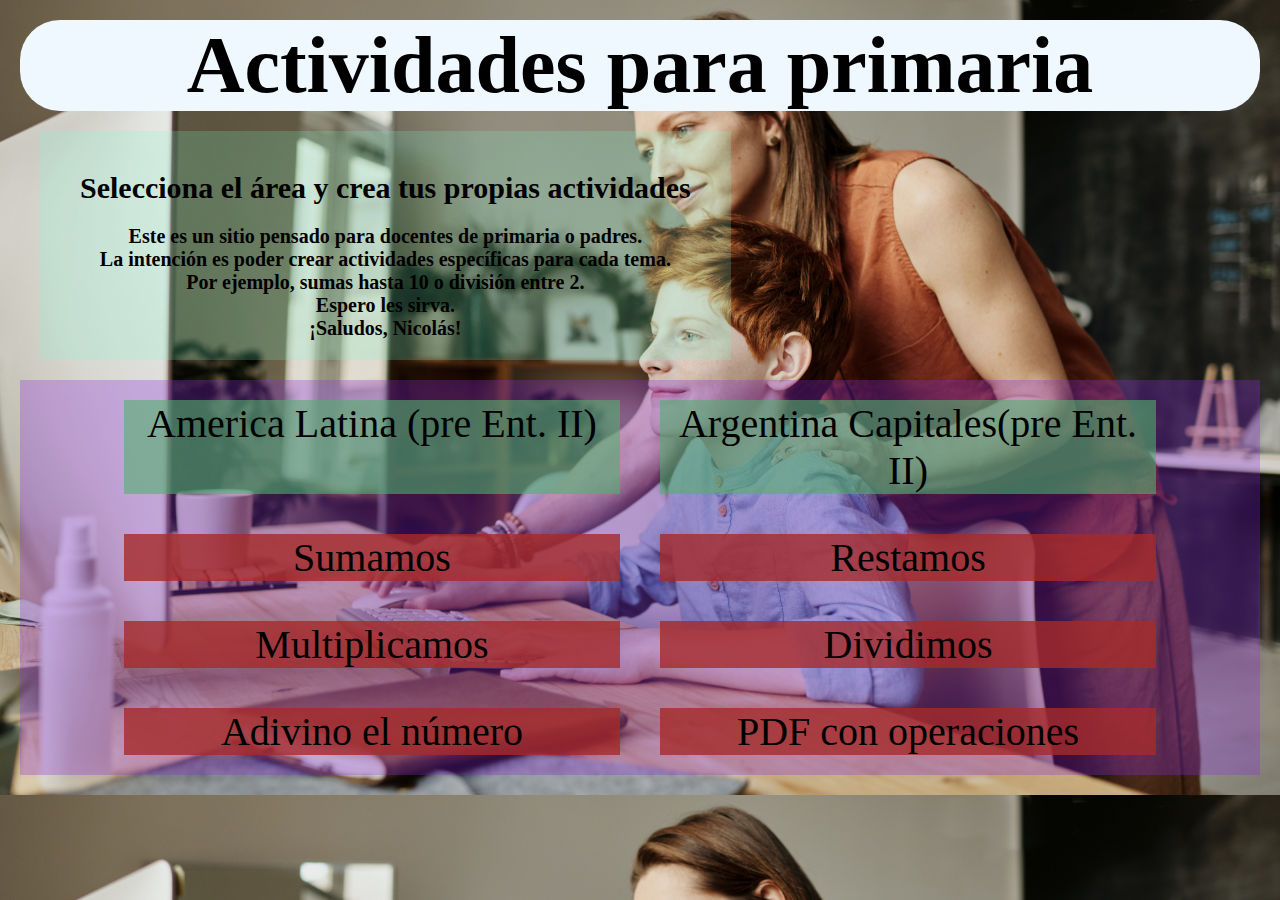
==== index.html @ de6ea2d6 "Segunda Pre entrega Coderhouse" ====
<!DOCTYPE html>
<html lang="es">
<head>

    <meta charset="UTF-8">
    <meta name="viewport" content="width=device-width, initial-scale=1.0">
    
    <link rel="stylesheet" href="estilo.css" class="css">
    <link rel="stylesheet" href="./asset/img/Logo NM cuadrado.png" class="favicon">

    <title>Pre-Entrega-II-Melgar</title>

</head>


<body>
    
    <!-- Después ver el nav -->

    <h1>Actividades para primaria</h1>
   

    <div class="descripcion"> 
    <h2>Selecciona el área y crea tus propias actividades</h2>
    <p>Este es un sitio pensado para docentes de primaria 
        o padres. <br>
        La intención es poder crear actividades específicas para cada tema. <br>
        Por ejemplo, sumas hasta 10 o división entre 2. <br>
        Espero les sirva.  <br>
        ¡Saludos, Nicolás!
    </p>    
    </div>

    <div class="matematicas">
        <div class="americaLatina"><a href="./asset/pages/americaSur.html" target="_blank">America Latina (pre Ent. II)</a></div>
        <!-- <div class="argentina"><a href="./asset/pages/argentina.html" target="_blank">Argentina (pre Ent. II)</a></div> -->
        <div class="argentina"><a href="./asset/pages/argentinaCapitales.html" target="_blank">Argentina Capitales(pre Ent. II)</a></div>
        <div class="suma"><a href="./asset/pages/suma.html" target="_blank">Sumamos</a></div>
        <div class="resta"><a href="./asset/pages/resta.html" target="_blank">Restamos</a></div>
        <div class="multiplicacion"><a href="./asset/pages/multiplicacion.html" target="_blank">Multiplicamos</a></div>
        <div class="division"><a href="./asset/pages/divison.html"  target="_blank">Dividimos</a></div>
        <div class="adivino"> <a href="./asset/pages/adivinar_numero.html" target="_blank">Adivino el número</a></div>
        <div class="PDF"> <a href="./asset/pages/PDFoperaciones.html" target="_blank">PDF con operaciones</a></div>
    </div>


</body>
</html>
---- estilo.css ----
/**/
*{
    margin: 0;
    padding: 0;
    box-sizing: border-box;
}

html{
    font-size: 20px;
}

body{
    padding: 1rem;
    background-image: url(./asset/img/Madre-hijo.jpg);
    background-size: cover;
}

h1{
    font-size: 4rem;
    text-align: center;
    color: black;
    background-color: aliceblue;
    border-radius: 2rem;
}

h2{
    margin: 1rem;
    font-weight: bolder;
}

.descripcion{
    margin: 1rem;
    background-color: rgba(127, 255, 212, .2);
    padding: 1rem;
    display: inline-block;
    text-align: center;
}

p{
    font-weight: bold;
}

.matematicas{
    background-color: rgba(138, 43, 226, .3);
    display: flex;
    flex-direction: row;
    flex-wrap: wrap;
    justify-content: center;

}

a{
    text-decoration: none;
    color: black;
    font-size: 2rem;
}

a:hover{
    color: aliceblue;
}
.suma, .resta, .multiplicacion, .division, .adivino, .PDF{
    flex-basis: 40%;
    background-color: rgba(165, 42, 42, .8);
    margin: 1rem 1rem;
    text-align: center;
}

.americaLatina, .argentina{
    flex-basis: 40%;
    background-color: rgba(83, 175, 110, 0.6);
    margin: 1rem 1rem;
    text-align: center;
}

.saludo{
    position: absolute;
    background-color: rgba(240, 248, 255, .2);
    bottom: 1rem;
    left: 15rem;
}
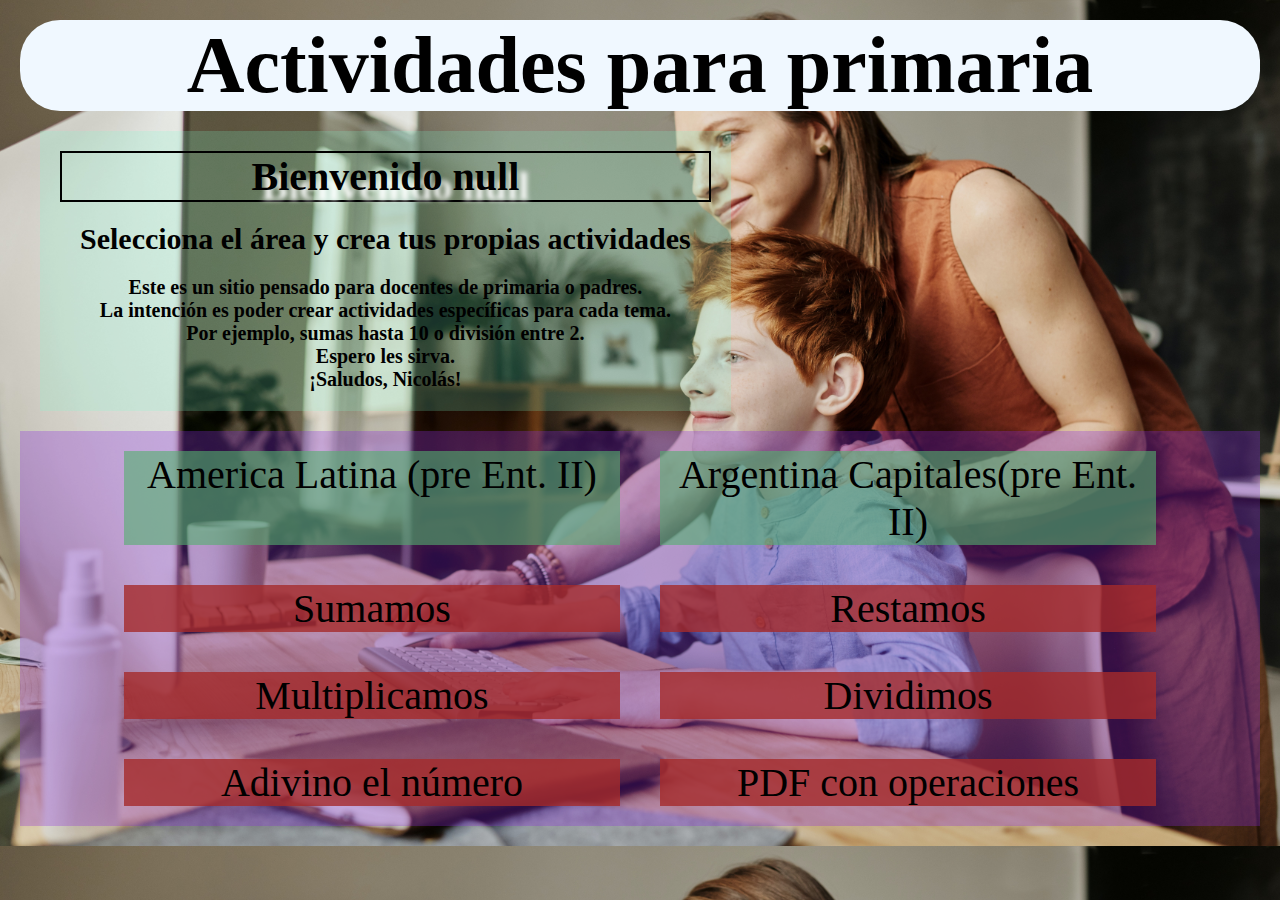
==== commit 3ec2fd6f: "DOM-Modificación para ingresar nombre" ====
--- a/index.html
+++ b/index.html
@@ -21,6 +21,7 @@
    
 
     <div class="descripcion"> 
+    <p id="nombreAlumnoContenedor">Bienvenido </p>
     <h2>Selecciona el área y crea tus propias actividades</h2>
     <p>Este es un sitio pensado para docentes de primaria 
         o padres. <br>
@@ -44,5 +45,7 @@
     </div>
 
 
+    <!-- Esto le pide el nombre, pero tiene que estar al final, si lo pongo al principio no lo carga -->
+    <script src="main.js"></script>
 </body>
 </html>--- a/estilo.css
+++ b/estilo.css
@@ -15,6 +15,11 @@
     background-size: cover;
 }
 
+#nombreAlumnoContenedor{
+    font-size: 2rem;
+    border: 2px solid black;
+    text-shadow: 10px 10px 5px white;
+}
 h1{
     font-size: 4rem;
     text-align: center;
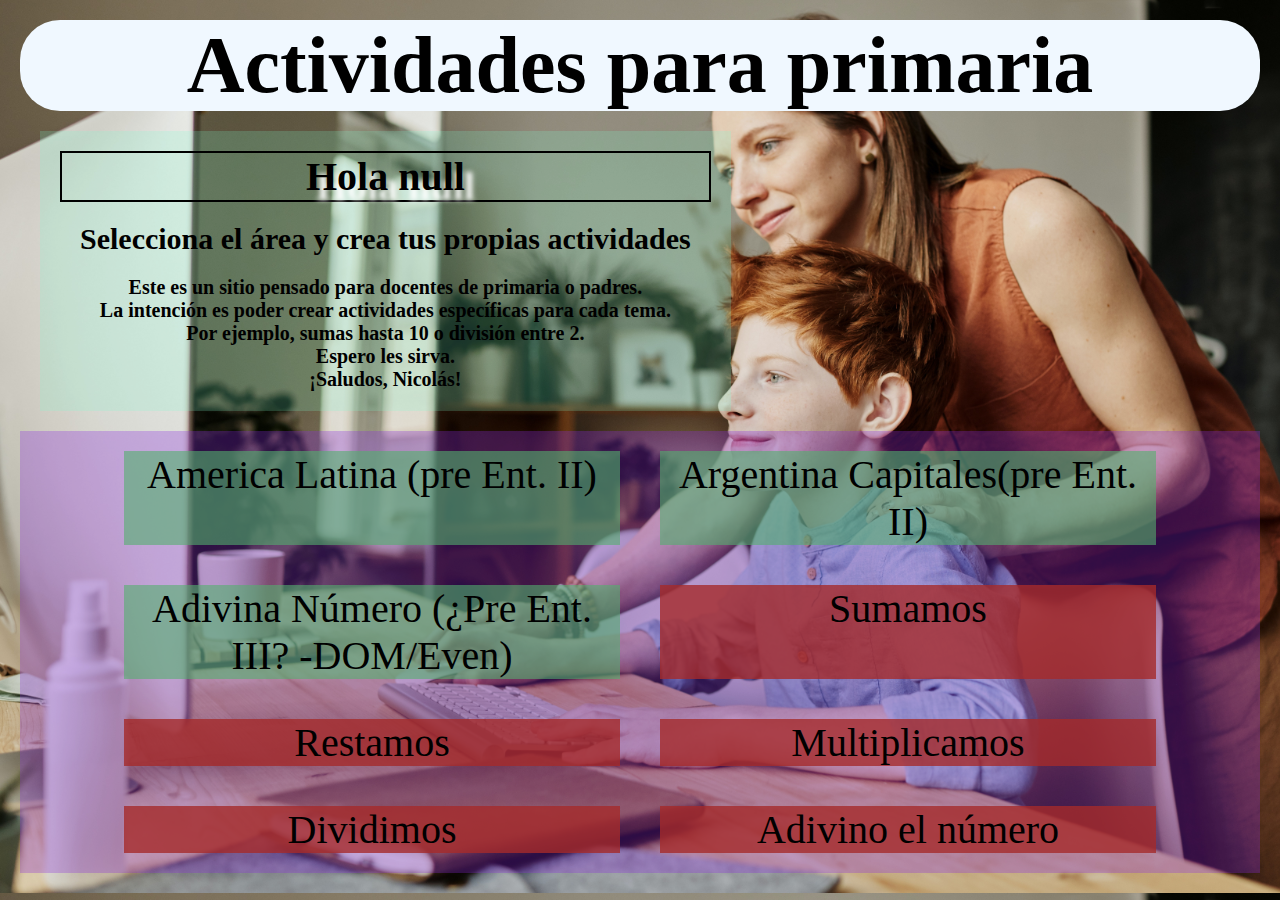
==== commit 1d0882b9: "sumando el adivinador con DOM y evenlistener" ====
--- a/index.html
+++ b/index.html
@@ -21,7 +21,7 @@
    
 
     <div class="descripcion"> 
-    <p id="nombreAlumnoContenedor">Bienvenido </p>
+    <p id="nombreAlumnoContenedor">Hola </p>
     <h2>Selecciona el área y crea tus propias actividades</h2>
     <p>Este es un sitio pensado para docentes de primaria 
         o padres. <br>
@@ -36,12 +36,13 @@
         <div class="americaLatina"><a href="./asset/pages/americaSur.html" target="_blank">America Latina (pre Ent. II)</a></div>
         <!-- <div class="argentina"><a href="./asset/pages/argentina.html" target="_blank">Argentina (pre Ent. II)</a></div> -->
         <div class="argentina"><a href="./asset/pages/argentinaCapitales.html" target="_blank">Argentina Capitales(pre Ent. II)</a></div>
+        <div class="adivinoNumero"><a href="./asset/pages/adivina_Num.html" target="_blank">Adivina Número (¿Pre Ent. III? -DOM/Even)</a></div>
         <div class="suma"><a href="./asset/pages/suma.html" target="_blank">Sumamos</a></div>
         <div class="resta"><a href="./asset/pages/resta.html" target="_blank">Restamos</a></div>
         <div class="multiplicacion"><a href="./asset/pages/multiplicacion.html" target="_blank">Multiplicamos</a></div>
         <div class="division"><a href="./asset/pages/divison.html"  target="_blank">Dividimos</a></div>
         <div class="adivino"> <a href="./asset/pages/adivinar_numero.html" target="_blank">Adivino el número</a></div>
-        <div class="PDF"> <a href="./asset/pages/PDFoperaciones.html" target="_blank">PDF con operaciones</a></div>
+        <!-- <div class="PDF"> <a href="./asset/pages/PDFoperaciones.html" target="_blank">PDF con operaciones</a></div> -->
     </div>
 
 
--- a/estilo.css
+++ b/estilo.css
@@ -13,9 +13,18 @@
     padding: 1rem;
     background-image: url(./asset/img/Madre-hijo.jpg);
     background-size: cover;
+    
 }
 
+
+body #back-blanco{
+    background-color: white; 
+}
+
+
+
 #nombreAlumnoContenedor{
+    
     font-size: 2rem;
     border: 2px solid black;
     text-shadow: 10px 10px 5px white;
@@ -70,7 +79,7 @@
     text-align: center;
 }
 
-.americaLatina, .argentina{
+.americaLatina, .argentina, .adivinoNumero{
     flex-basis: 40%;
     background-color: rgba(83, 175, 110, 0.6);
     margin: 1rem 1rem;
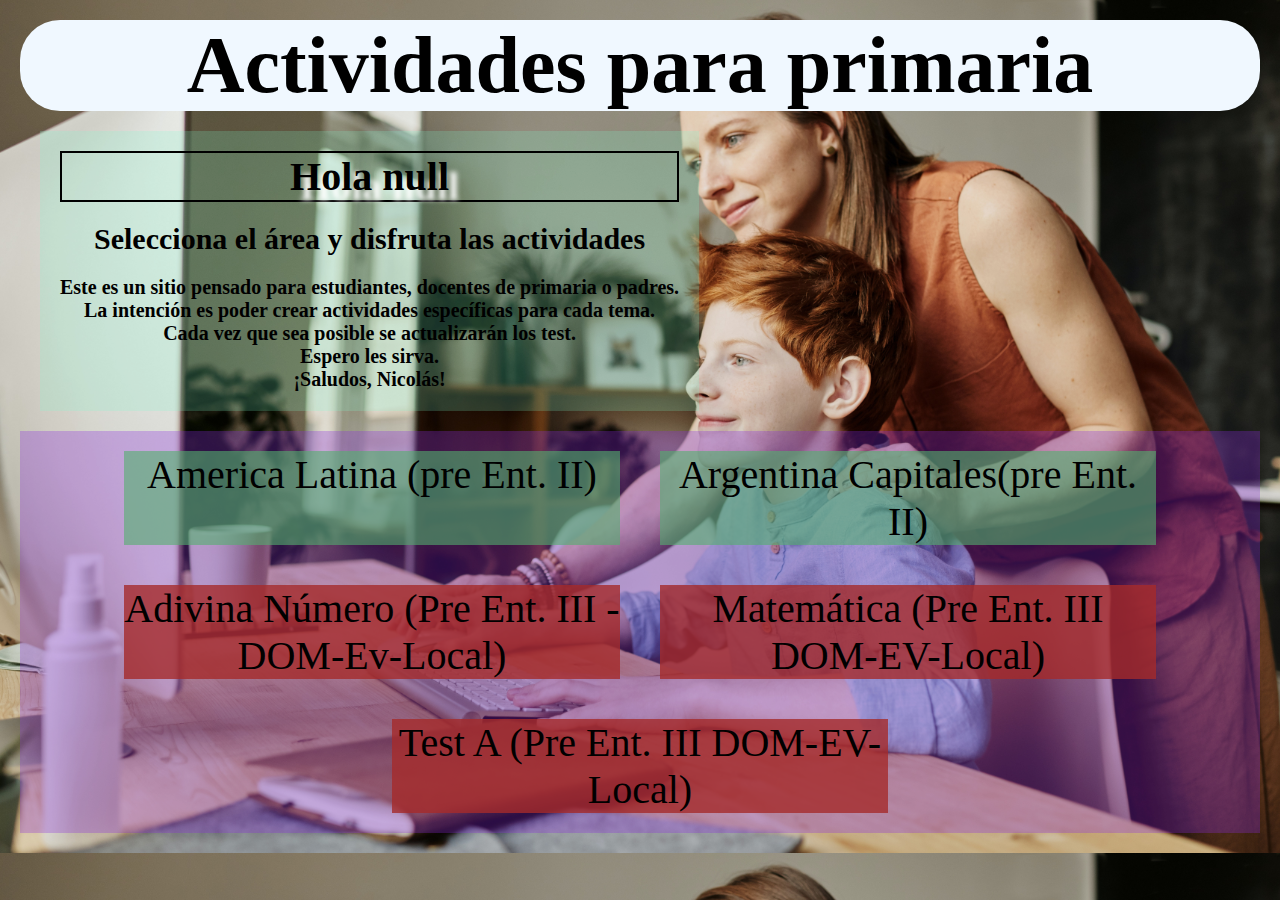
==== commit c6c5e2c0: "Armando pre entrega III" ====
--- a/index.html
+++ b/index.html
@@ -1,48 +1,40 @@
 <!DOCTYPE html>
 <html lang="es">
 <head>
-
     <meta charset="UTF-8">
     <meta name="viewport" content="width=device-width, initial-scale=1.0">
-    
-    <link rel="stylesheet" href="estilo.css" class="css">
+    <link rel="stylesheet" href="./asset/css/estilo.css" class="css">
     <link rel="stylesheet" href="./asset/img/Logo NM cuadrado.png" class="favicon">
-
-    <title>Pre-Entrega-II-Melgar</title>
-
+    <title>Pre-Entrega-III-Melgar</title>
 </head>
 
+<body>
 
-<body>
-    
     <!-- Después ver el nav -->
 
     <h1>Actividades para primaria</h1>
-   
-
-    <div class="descripcion"> 
-    <p id="nombreAlumnoContenedor">Hola </p>
-    <h2>Selecciona el área y crea tus propias actividades</h2>
-    <p>Este es un sitio pensado para docentes de primaria 
-        o padres. <br>
-        La intención es poder crear actividades específicas para cada tema. <br>
-        Por ejemplo, sumas hasta 10 o división entre 2. <br>
-        Espero les sirva.  <br>
-        ¡Saludos, Nicolás!
-    </p>    
+    <!-- Descripción en la página -->
+    <div class="descripcion">
+        <p id="nombreAlumnoContenedor">Hola </p>
+        <h2>Selecciona el área y disfruta las actividades</h2>
+        <p>Este es un sitio pensado para estudiantes, docentes de primaria
+            o padres. <br>
+            La intención es poder crear actividades específicas para cada tema. <br>
+            Cada vez que sea posible se actualizarán los test. <br>
+            Espero les sirva. <br>
+            ¡Saludos, Nicolás!
+        </p>
     </div>
 
     <div class="matematicas">
-        <div class="americaLatina"><a href="./asset/pages/americaSur.html" target="_blank">America Latina (pre Ent. II)</a></div>
-        <!-- <div class="argentina"><a href="./asset/pages/argentina.html" target="_blank">Argentina (pre Ent. II)</a></div> -->
-        <div class="argentina"><a href="./asset/pages/argentinaCapitales.html" target="_blank">Argentina Capitales(pre Ent. II)</a></div>
-        <div class="adivinoNumero"><a href="./asset/pages/adivina_Num.html" target="_blank">Adivina Número (¿Pre Ent. III? -DOM/Even)</a></div>
-        <div class="suma"><a href="./asset/pages/suma.html" target="_blank">Sumamos</a></div>
-        <div class="resta"><a href="./asset/pages/resta.html" target="_blank">Restamos</a></div>
-        <div class="multiplicacion"><a href="./asset/pages/multiplicacion.html" target="_blank">Multiplicamos</a></div>
-        <div class="division"><a href="./asset/pages/divison.html"  target="_blank">Dividimos</a></div>
-        <div class="adivino"> <a href="./asset/pages/adivinar_numero.html" target="_blank">Adivino el número</a></div>
-        <!-- <div class="PDF"> <a href="./asset/pages/PDFoperaciones.html" target="_blank">PDF con operaciones</a></div> -->
+        <div class="americaLatina"><a href="./asset/pages/americaSur.html" target="_blank">America Latina (pre Ent.
+                II)</a></div>
+        <div class="argentina"><a href="./asset/pages/argentinaCapitales.html" target="_blank">Argentina Capitales(pre
+                Ent. II)</a></div>
+        <div class="adivinoNumero"><a href="./asset/pages/adivina_Num.html" target="_blank">Adivina Número (Pre Ent.
+                III -DOM-Ev-Local)</a></div>
+        <div class="matematica"><a href="./asset/pages/matematica.html" target="_blank">Matemática (Pre Ent. III DOM-EV-Local)</a></div>
+        <div class="culturaGeneral"><a href="./asset/pages/testA.html" target="_blank">Test A (Pre Ent. III DOM-EV-Local)</a></div>
     </div>
 
 
--- a/asset/css/estilo.css
+++ b/asset/css/estilo.css
@@ -0,0 +1,87 @@
+/**/
+*{
+    margin: 0;
+    padding: 0;
+    box-sizing: border-box;
+}
+
+html{
+    font-size: 20px;
+}
+
+body{
+    padding: 1rem;
+    background-image: url(../img/Madre-hijo.jpg);
+    background-size: cover;
+    
+}
+
+#nombreAlumnoContenedor{
+    
+    font-size: 2rem;
+    border: 2px solid black;
+    text-shadow: 10px 10px 5px white;
+}
+h1{
+    font-size: 4rem;
+    text-align: center;
+    color: black;
+    background-color: aliceblue;
+    border-radius: 2rem;
+}
+
+h2{
+    margin: 1rem;
+    font-weight: bolder;
+}
+
+.descripcion{
+    margin: 1rem;
+    background-color: rgba(127, 255, 212, .2);
+    padding: 1rem;
+    display: inline-block;
+    text-align: center;
+}
+
+p{
+    font-weight: bold;
+}
+
+.matematicas{
+    background-color: rgba(138, 43, 226, .3);
+    display: flex;
+    flex-direction: row;
+    flex-wrap: wrap;
+    justify-content: center;
+
+}
+
+a{
+    text-decoration: none;
+    color: black;
+    font-size: 2rem;
+}
+
+a:hover{
+    color: aliceblue;
+}
+.matematica, .adivinoNumero, .culturaGeneral{
+    flex-basis: 40%;
+    background-color: rgba(165, 42, 42, .8);
+    margin: 1rem 1rem;
+    text-align: center;
+}
+
+.americaLatina, .argentina{
+    flex-basis: 40%;
+    background-color: rgba(83, 175, 110, 0.6);
+    margin: 1rem 1rem;
+    text-align: center;
+}
+
+.saludo{
+    position: absolute;
+    background-color: rgba(240, 248, 255, .2);
+    bottom: 1rem;
+    left: 15rem;
+}
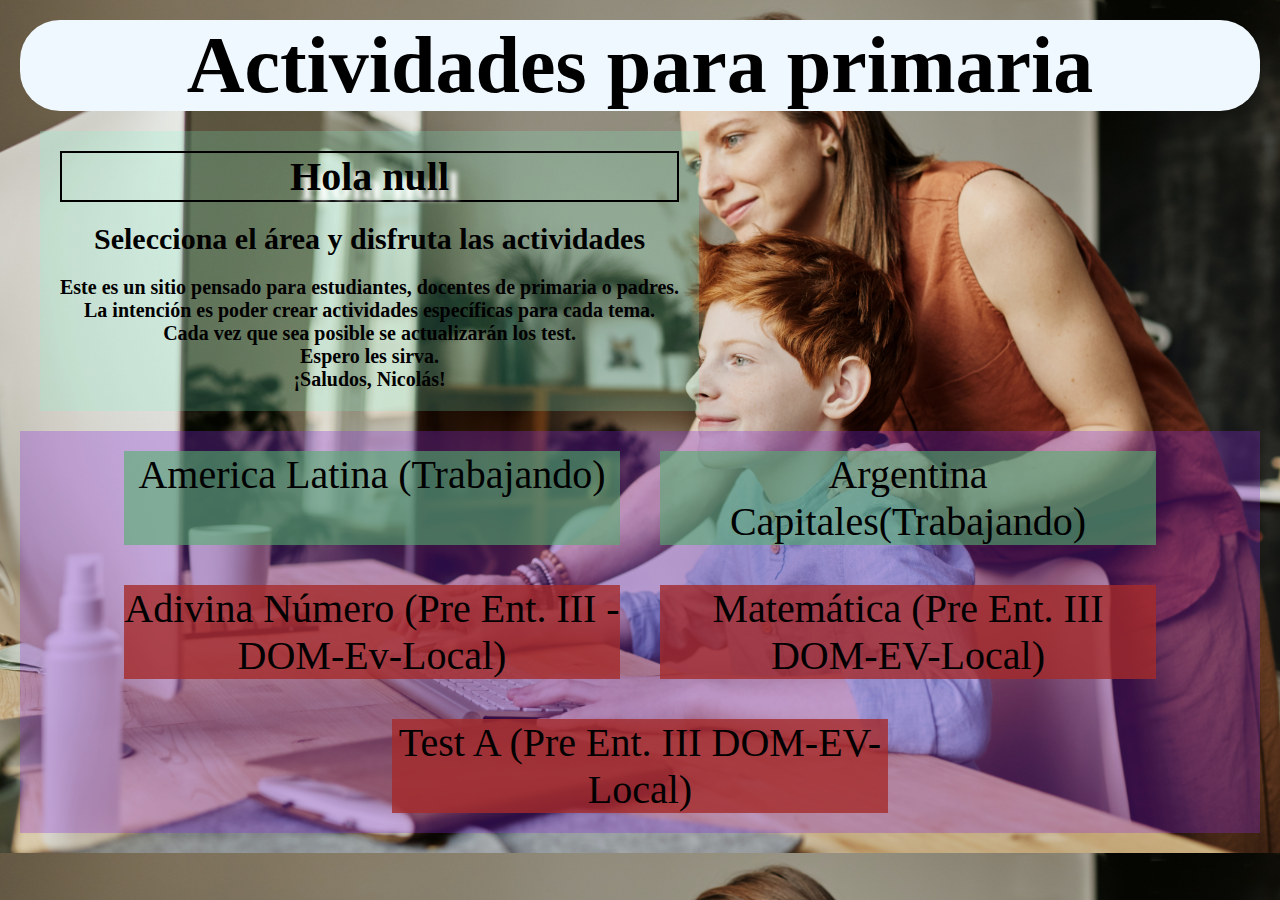
==== commit 39bdb373: "Queriendo agregar el div al dom en matematica" ====
--- a/index.html
+++ b/index.html
@@ -27,10 +27,8 @@
     </div>
 
     <div class="matematicas">
-        <div class="americaLatina"><a href="./asset/pages/americaSur.html" target="_blank">America Latina (pre Ent.
-                II)</a></div>
-        <div class="argentina"><a href="./asset/pages/argentinaCapitales.html" target="_blank">Argentina Capitales(pre
-                Ent. II)</a></div>
+        <div class="americaLatina"><a href="./asset/pages/americaSur.html" target="_blank">America Latina (Trabajando)</a></div>
+        <div class="argentina"><a href="./asset/pages/argentinaCapitales.html" target="_blank">Argentina Capitales(Trabajando)</a></div>
         <div class="adivinoNumero"><a href="./asset/pages/adivina_Num.html" target="_blank">Adivina Número (Pre Ent.
                 III -DOM-Ev-Local)</a></div>
         <div class="matematica"><a href="./asset/pages/matematica.html" target="_blank">Matemática (Pre Ent. III DOM-EV-Local)</a></div>
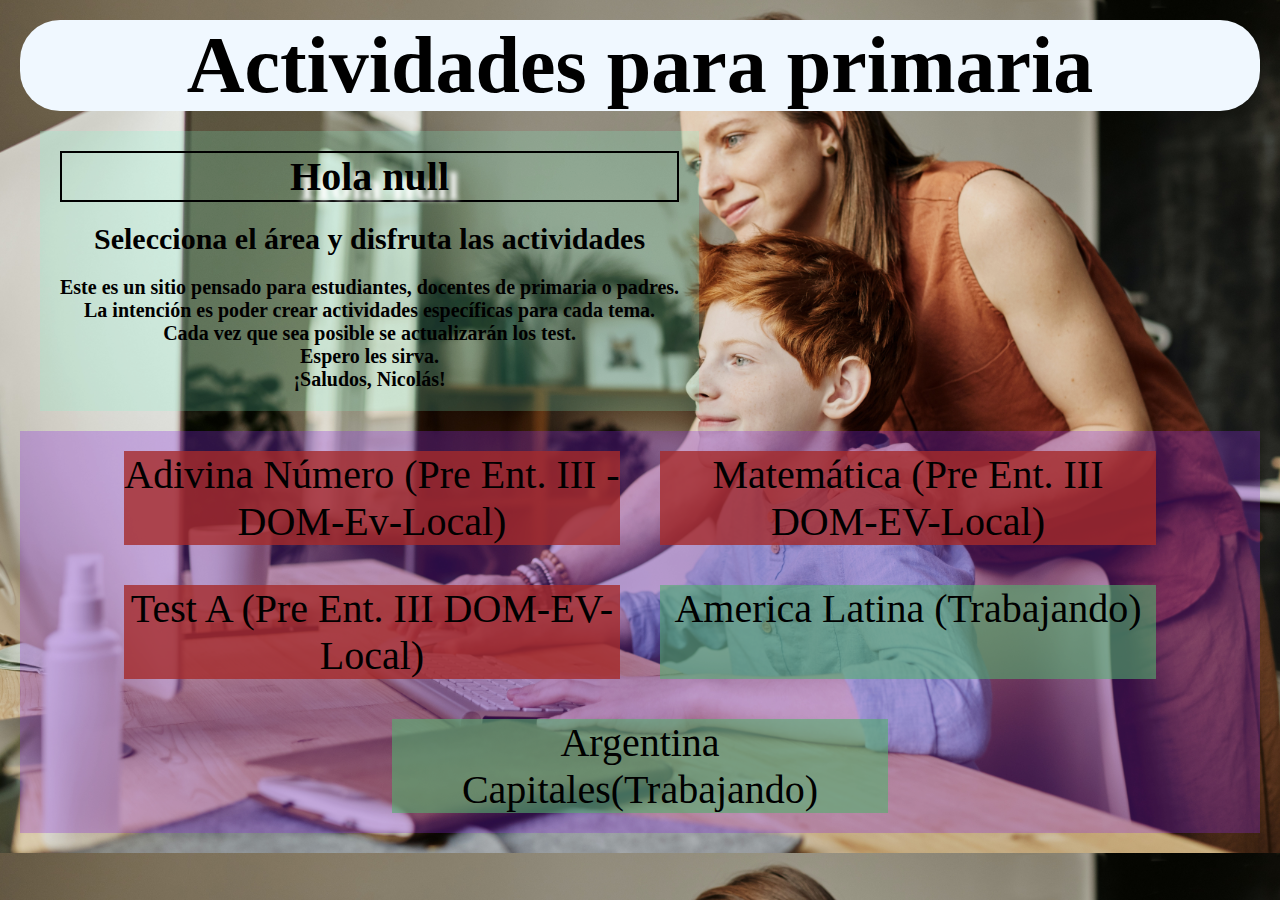
==== commit 6c39efd0: "Todo revisado menos Argentina y América" ====
--- a/index.html
+++ b/index.html
@@ -1,5 +1,6 @@
 <!DOCTYPE html>
 <html lang="es">
+
 <head>
     <meta charset="UTF-8">
     <meta name="viewport" content="width=device-width, initial-scale=1.0">
@@ -9,9 +10,7 @@
 </head>
 
 <body>
-
-    <!-- Después ver el nav -->
-
+    <!-- Podría colocar un nav -->
     <h1>Actividades para primaria</h1>
     <!-- Descripción en la página -->
     <div class="descripcion">
@@ -25,18 +24,21 @@
             ¡Saludos, Nicolás!
         </p>
     </div>
-
+    <!-- Espacio con las propuestas actuales -->
     <div class="matematicas">
-        <div class="americaLatina"><a href="./asset/pages/americaSur.html" target="_blank">America Latina (Trabajando)</a></div>
-        <div class="argentina"><a href="./asset/pages/argentinaCapitales.html" target="_blank">Argentina Capitales(Trabajando)</a></div>
         <div class="adivinoNumero"><a href="./asset/pages/adivina_Num.html" target="_blank">Adivina Número (Pre Ent.
                 III -DOM-Ev-Local)</a></div>
-        <div class="matematica"><a href="./asset/pages/matematica.html" target="_blank">Matemática (Pre Ent. III DOM-EV-Local)</a></div>
-        <div class="culturaGeneral"><a href="./asset/pages/testA.html" target="_blank">Test A (Pre Ent. III DOM-EV-Local)</a></div>
+        <div class="matematica"><a href="./asset/pages/matematica.html" target="_blank">Matemática (Pre Ent. III
+                DOM-EV-Local)</a></div>
+        <div class="culturaGeneral"><a href="./asset/pages/testA.html" target="_blank">Test A (Pre Ent. III
+                DOM-EV-Local)</a></div>
+        <div class="americaLatina"><a href="./asset/pages/americaSur.html" target="_blank">America Latina
+                (Trabajando)</a></div>
+        <div class="argentina"><a href="./asset/pages/argentinaCapitales.html" target="_blank">Argentina
+                Capitales(Trabajando)</a></div>
     </div>
-
-
     <!-- Esto le pide el nombre, pero tiene que estar al final, si lo pongo al principio no lo carga -->
     <script src="main.js"></script>
 </body>
+
 </html>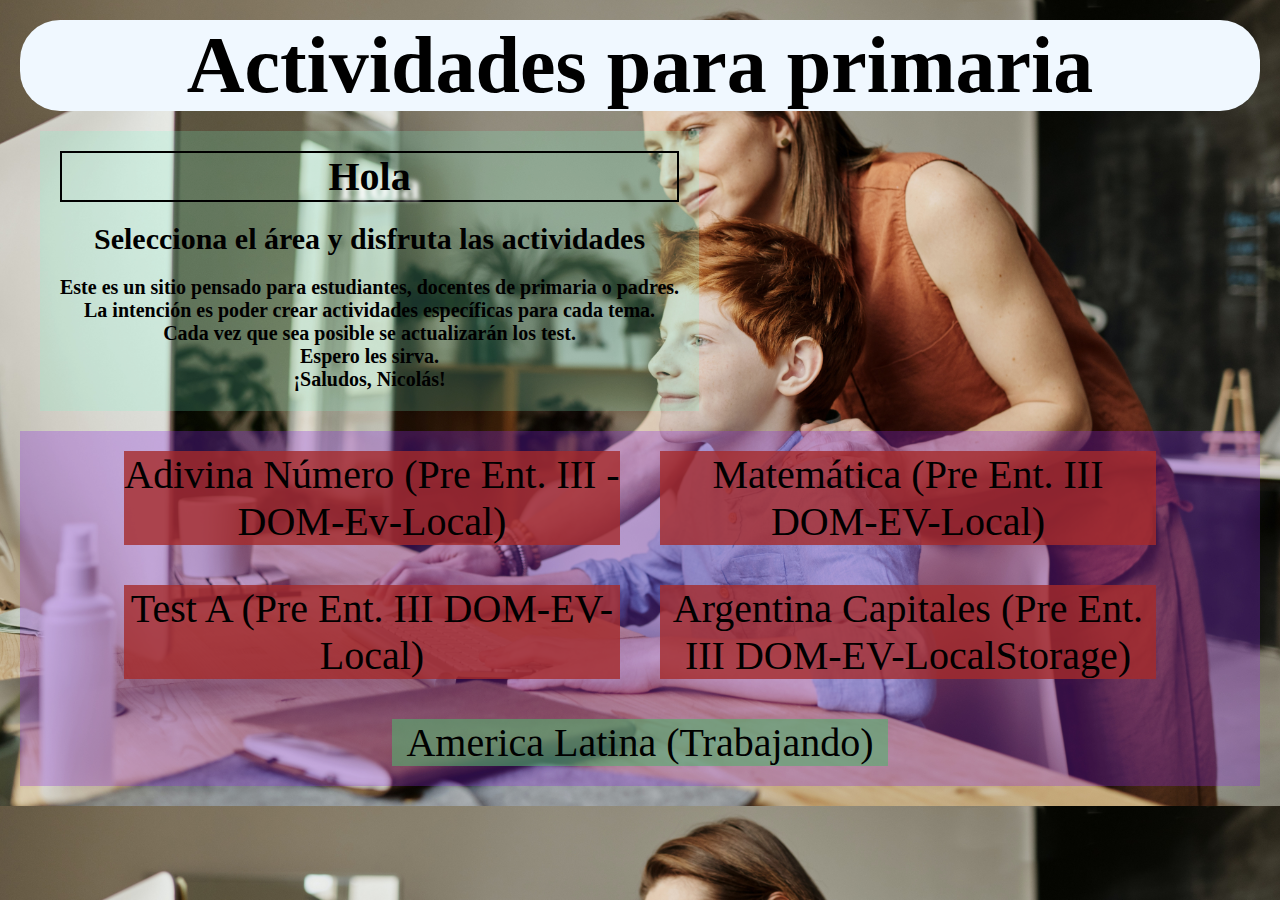
==== commit a0374008: "Provincias Argentinas tipo ecommerce" ====
--- a/index.html
+++ b/index.html
@@ -31,14 +31,15 @@
         <div class="matematica"><a href="./asset/pages/matematica.html" target="_blank">Matemática (Pre Ent. III
                 DOM-EV-Local)</a></div>
         <div class="culturaGeneral"><a href="./asset/pages/testA.html" target="_blank">Test A (Pre Ent. III
-                DOM-EV-Local)</a></div>
+                DOM-EV-Local)</a></div> 
+        <div class="argentina"><a href="./asset/pages/argentinaCapitales.html" target="_blank">Argentina
+                Capitales (Pre Ent. III DOM-EV-LocalStorage)</a></div>
         <div class="americaLatina"><a href="./asset/pages/americaSur.html" target="_blank">America Latina
                 (Trabajando)</a></div>
-        <div class="argentina"><a href="./asset/pages/argentinaCapitales.html" target="_blank">Argentina
-                Capitales(Trabajando)</a></div>
+
     </div>
     <!-- Esto le pide el nombre, pero tiene que estar al final, si lo pongo al principio no lo carga -->
-    <script src="main.js"></script>
+    <!-- <script src="main.js"></script> -->
 </body>
 
 </html>--- a/asset/css/estilo.css
+++ b/asset/css/estilo.css
@@ -65,14 +65,14 @@
 a:hover{
     color: aliceblue;
 }
-.matematica, .adivinoNumero, .culturaGeneral{
+.matematica, .adivinoNumero, .culturaGeneral, .argentina{
     flex-basis: 40%;
     background-color: rgba(165, 42, 42, .8);
     margin: 1rem 1rem;
     text-align: center;
 }
 
-.americaLatina, .argentina{
+.americaLatina {
     flex-basis: 40%;
     background-color: rgba(83, 175, 110, 0.6);
     margin: 1rem 1rem;
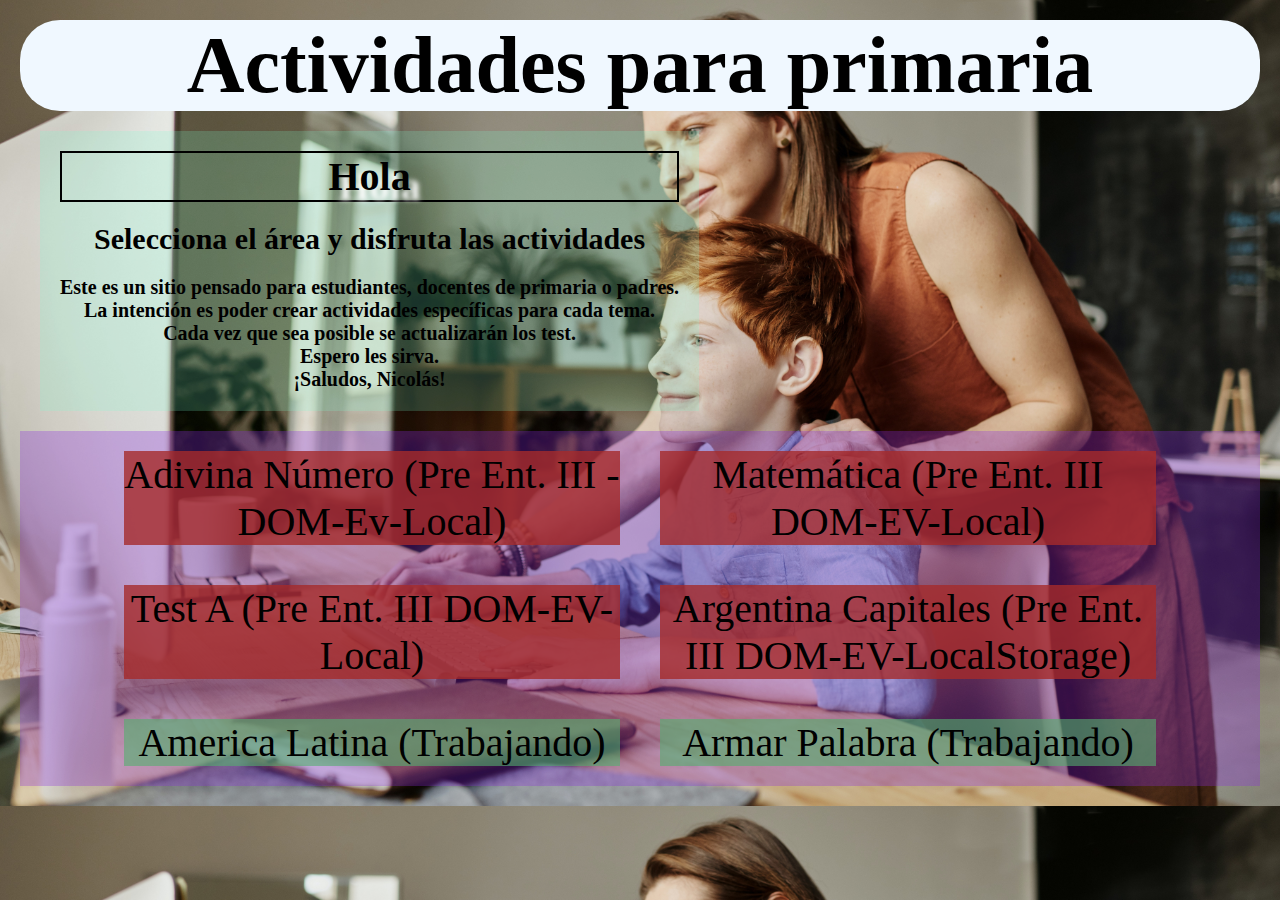
==== commit bc6a2091: "Optimizando los archivos" ====
--- a/index.html
+++ b/index.html
@@ -36,10 +36,9 @@
                 Capitales (Pre Ent. III DOM-EV-LocalStorage)</a></div>
         <div class="americaLatina"><a href="./asset/pages/americaSur.html" target="_blank">America Latina
                 (Trabajando)</a></div>
+        <div class="armar__palabras"><a href="#" target="_blank">Armar Palabra (Trabajando)</a></div>
+    </div>
 
-    </div>
-    <!-- Esto le pide el nombre, pero tiene que estar al final, si lo pongo al principio no lo carga -->
-    <!-- <script src="main.js"></script> -->
 </body>
 
 </html>--- a/asset/css/estilo.css
+++ b/asset/css/estilo.css
@@ -72,7 +72,7 @@
     text-align: center;
 }
 
-.americaLatina {
+.americaLatina, .armar__palabras {
     flex-basis: 40%;
     background-color: rgba(83, 175, 110, 0.6);
     margin: 1rem 1rem;
